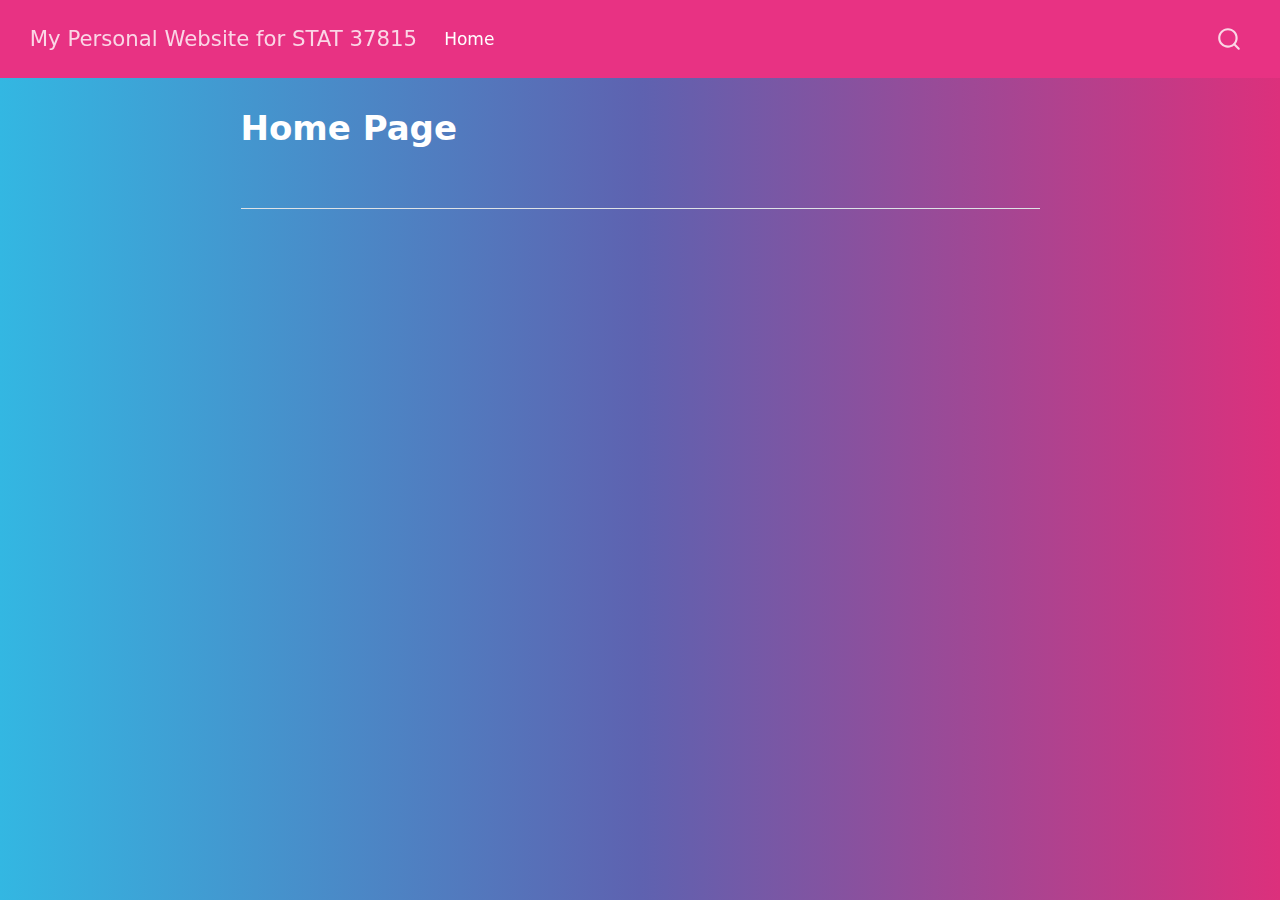
==== docs/index.html @ aac4f0df "Initial working web site" ====
<!DOCTYPE html>
<html xmlns="http://www.w3.org/1999/xhtml" lang="en" xml:lang="en"><head>

<meta charset="utf-8">
<meta name="generator" content="quarto-1.5.57">

<meta name="viewport" content="width=device-width, initial-scale=1.0, user-scalable=yes">


<title>Home Page – My Personal Website for STAT 37815</title>
<style>
code{white-space: pre-wrap;}
span.smallcaps{font-variant: small-caps;}
div.columns{display: flex; gap: min(4vw, 1.5em);}
div.column{flex: auto; overflow-x: auto;}
div.hanging-indent{margin-left: 1.5em; text-indent: -1.5em;}
ul.task-list{list-style: none;}
ul.task-list li input[type="checkbox"] {
  width: 0.8em;
  margin: 0 0.8em 0.2em -1em; /* quarto-specific, see https://github.com/quarto-dev/quarto-cli/issues/4556 */ 
  vertical-align: middle;
}
</style>


<script src="site_libs/quarto-nav/quarto-nav.js"></script>
<script src="site_libs/quarto-nav/headroom.min.js"></script>
<script src="site_libs/clipboard/clipboard.min.js"></script>
<script src="site_libs/quarto-search/autocomplete.umd.js"></script>
<script src="site_libs/quarto-search/fuse.min.js"></script>
<script src="site_libs/quarto-search/quarto-search.js"></script>
<meta name="quarto:offset" content="./">
<script src="site_libs/quarto-html/quarto.js"></script>
<script src="site_libs/quarto-html/popper.min.js"></script>
<script src="site_libs/quarto-html/tippy.umd.min.js"></script>
<script src="site_libs/quarto-html/anchor.min.js"></script>
<link href="site_libs/quarto-html/tippy.css" rel="stylesheet">
<link href="site_libs/quarto-html/quarto-syntax-highlighting.css" rel="stylesheet" id="quarto-text-highlighting-styles">
<script src="site_libs/bootstrap/bootstrap.min.js"></script>
<link href="site_libs/bootstrap/bootstrap-icons.css" rel="stylesheet">
<link href="site_libs/bootstrap/bootstrap.min.css" rel="stylesheet" id="quarto-bootstrap" data-mode="light">
<script id="quarto-search-options" type="application/json">{
  "location": "navbar",
  "copy-button": false,
  "collapse-after": 3,
  "panel-placement": "end",
  "type": "overlay",
  "limit": 50,
  "keyboard-shortcut": [
    "f",
    "/",
    "s"
  ],
  "show-item-context": false,
  "language": {
    "search-no-results-text": "No results",
    "search-matching-documents-text": "matching documents",
    "search-copy-link-title": "Copy link to search",
    "search-hide-matches-text": "Hide additional matches",
    "search-more-match-text": "more match in this document",
    "search-more-matches-text": "more matches in this document",
    "search-clear-button-title": "Clear",
    "search-text-placeholder": "",
    "search-detached-cancel-button-title": "Cancel",
    "search-submit-button-title": "Submit",
    "search-label": "Search"
  }
}</script>


</head>

<body class="nav-fixed fullcontent">

<div id="quarto-search-results"></div>
  <header id="quarto-header" class="headroom fixed-top">
    <nav class="navbar navbar-expand-lg " data-bs-theme="dark">
      <div class="navbar-container container-fluid">
      <div class="navbar-brand-container mx-auto">
    <a class="navbar-brand" href="./index.html">
    <span class="navbar-title">My Personal Website for STAT 37815</span>
    </a>
  </div>
            <div id="quarto-search" class="" title="Search"></div>
          <button class="navbar-toggler" type="button" data-bs-toggle="collapse" data-bs-target="#navbarCollapse" aria-controls="navbarCollapse" role="menu" aria-expanded="false" aria-label="Toggle navigation" onclick="if (window.quartoToggleHeadroom) { window.quartoToggleHeadroom(); }">
  <span class="navbar-toggler-icon"></span>
</button>
          <div class="collapse navbar-collapse" id="navbarCollapse">
            <ul class="navbar-nav navbar-nav-scroll me-auto">
  <li class="nav-item">
    <a class="nav-link active" href="./index.html" aria-current="page"> 
<span class="menu-text">Home</span></a>
  </li>  
  <li class="nav-item compact">
    <a class="nav-link" href="./about.qmd"> 
<span class="menu-text"></span></a>
  </li>  
</ul>
          </div> <!-- /navcollapse -->
            <div class="quarto-navbar-tools">
</div>
      </div> <!-- /container-fluid -->
    </nav>
</header>
<!-- content -->
<div id="quarto-content" class="quarto-container page-columns page-rows-contents page-layout-article page-navbar">
<!-- sidebar -->
<!-- margin-sidebar -->
    
<!-- main -->
<main class="content" id="quarto-document-content">

<header id="title-block-header" class="quarto-title-block default">
<div class="quarto-title">
<h1 class="title">Home Page</h1>
</div>



<div class="quarto-title-meta">

    
  
    
  </div>
  


</header>


<section id="section" class="level2">
<h2 class="anchored" data-anchor-id="section"></h2>


</section>

</main> <!-- /main -->
<script id="quarto-html-after-body" type="application/javascript">
window.document.addEventListener("DOMContentLoaded", function (event) {
  const toggleBodyColorMode = (bsSheetEl) => {
    const mode = bsSheetEl.getAttribute("data-mode");
    const bodyEl = window.document.querySelector("body");
    if (mode === "dark") {
      bodyEl.classList.add("quarto-dark");
      bodyEl.classList.remove("quarto-light");
    } else {
      bodyEl.classList.add("quarto-light");
      bodyEl.classList.remove("quarto-dark");
    }
  }
  const toggleBodyColorPrimary = () => {
    const bsSheetEl = window.document.querySelector("link#quarto-bootstrap");
    if (bsSheetEl) {
      toggleBodyColorMode(bsSheetEl);
    }
  }
  toggleBodyColorPrimary();  
  const icon = "";
  const anchorJS = new window.AnchorJS();
  anchorJS.options = {
    placement: 'right',
    icon: icon
  };
  anchorJS.add('.anchored');
  const isCodeAnnotation = (el) => {
    for (const clz of el.classList) {
      if (clz.startsWith('code-annotation-')) {                     
        return true;
      }
    }
    return false;
  }
  const onCopySuccess = function(e) {
    // button target
    const button = e.trigger;
    // don't keep focus
    button.blur();
    // flash "checked"
    button.classList.add('code-copy-button-checked');
    var currentTitle = button.getAttribute("title");
    button.setAttribute("title", "Copied!");
    let tooltip;
    if (window.bootstrap) {
      button.setAttribute("data-bs-toggle", "tooltip");
      button.setAttribute("data-bs-placement", "left");
      button.setAttribute("data-bs-title", "Copied!");
      tooltip = new bootstrap.Tooltip(button, 
        { trigger: "manual", 
          customClass: "code-copy-button-tooltip",
          offset: [0, -8]});
      tooltip.show();    
    }
    setTimeout(function() {
      if (tooltip) {
        tooltip.hide();
        button.removeAttribute("data-bs-title");
        button.removeAttribute("data-bs-toggle");
        button.removeAttribute("data-bs-placement");
      }
      button.setAttribute("title", currentTitle);
      button.classList.remove('code-copy-button-checked');
    }, 1000);
    // clear code selection
    e.clearSelection();
  }
  const getTextToCopy = function(trigger) {
      const codeEl = trigger.previousElementSibling.cloneNode(true);
      for (const childEl of codeEl.children) {
        if (isCodeAnnotation(childEl)) {
          childEl.remove();
        }
      }
      return codeEl.innerText;
  }
  const clipboard = new window.ClipboardJS('.code-copy-button:not([data-in-quarto-modal])', {
    text: getTextToCopy
  });
  clipboard.on('success', onCopySuccess);
  if (window.document.getElementById('quarto-embedded-source-code-modal')) {
    // For code content inside modals, clipBoardJS needs to be initialized with a container option
    // TODO: Check when it could be a function (https://github.com/zenorocha/clipboard.js/issues/860)
    const clipboardModal = new window.ClipboardJS('.code-copy-button[data-in-quarto-modal]', {
      text: getTextToCopy,
      container: window.document.getElementById('quarto-embedded-source-code-modal')
    });
    clipboardModal.on('success', onCopySuccess);
  }
    var localhostRegex = new RegExp(/^(?:http|https):\/\/localhost\:?[0-9]*\//);
    var mailtoRegex = new RegExp(/^mailto:/);
      var filterRegex = new RegExp('/' + window.location.host + '/');
    var isInternal = (href) => {
        return filterRegex.test(href) || localhostRegex.test(href) || mailtoRegex.test(href);
    }
    // Inspect non-navigation links and adorn them if external
 	var links = window.document.querySelectorAll('a[href]:not(.nav-link):not(.navbar-brand):not(.toc-action):not(.sidebar-link):not(.sidebar-item-toggle):not(.pagination-link):not(.no-external):not([aria-hidden]):not(.dropdown-item):not(.quarto-navigation-tool):not(.about-link)');
    for (var i=0; i<links.length; i++) {
      const link = links[i];
      if (!isInternal(link.href)) {
        // undo the damage that might have been done by quarto-nav.js in the case of
        // links that we want to consider external
        if (link.dataset.originalHref !== undefined) {
          link.href = link.dataset.originalHref;
        }
      }
    }
  function tippyHover(el, contentFn, onTriggerFn, onUntriggerFn) {
    const config = {
      allowHTML: true,
      maxWidth: 500,
      delay: 100,
      arrow: false,
      appendTo: function(el) {
          return el.parentElement;
      },
      interactive: true,
      interactiveBorder: 10,
      theme: 'quarto',
      placement: 'bottom-start',
    };
    if (contentFn) {
      config.content = contentFn;
    }
    if (onTriggerFn) {
      config.onTrigger = onTriggerFn;
    }
    if (onUntriggerFn) {
      config.onUntrigger = onUntriggerFn;
    }
    window.tippy(el, config); 
  }
  const noterefs = window.document.querySelectorAll('a[role="doc-noteref"]');
  for (var i=0; i<noterefs.length; i++) {
    const ref = noterefs[i];
    tippyHover(ref, function() {
      // use id or data attribute instead here
      let href = ref.getAttribute('data-footnote-href') || ref.getAttribute('href');
      try { href = new URL(href).hash; } catch {}
      const id = href.replace(/^#\/?/, "");
      const note = window.document.getElementById(id);
      if (note) {
        return note.innerHTML;
      } else {
        return "";
      }
    });
  }
  const xrefs = window.document.querySelectorAll('a.quarto-xref');
  const processXRef = (id, note) => {
    // Strip column container classes
    const stripColumnClz = (el) => {
      el.classList.remove("page-full", "page-columns");
      if (el.children) {
        for (const child of el.children) {
          stripColumnClz(child);
        }
      }
    }
    stripColumnClz(note)
    if (id === null || id.startsWith('sec-')) {
      // Special case sections, only their first couple elements
      const container = document.createElement("div");
      if (note.children && note.children.length > 2) {
        container.appendChild(note.children[0].cloneNode(true));
        for (let i = 1; i < note.children.length; i++) {
          const child = note.children[i];
          if (child.tagName === "P" && child.innerText === "") {
            continue;
          } else {
            container.appendChild(child.cloneNode(true));
            break;
          }
        }
        if (window.Quarto?.typesetMath) {
          window.Quarto.typesetMath(container);
        }
        return container.innerHTML
      } else {
        if (window.Quarto?.typesetMath) {
          window.Quarto.typesetMath(note);
        }
        return note.innerHTML;
      }
    } else {
      // Remove any anchor links if they are present
      const anchorLink = note.querySelector('a.anchorjs-link');
      if (anchorLink) {
        anchorLink.remove();
      }
      if (window.Quarto?.typesetMath) {
        window.Quarto.typesetMath(note);
      }
      // TODO in 1.5, we should make sure this works without a callout special case
      if (note.classList.contains("callout")) {
        return note.outerHTML;
      } else {
        return note.innerHTML;
      }
    }
  }
  for (var i=0; i<xrefs.length; i++) {
    const xref = xrefs[i];
    tippyHover(xref, undefined, function(instance) {
      instance.disable();
      let url = xref.getAttribute('href');
      let hash = undefined; 
      if (url.startsWith('#')) {
        hash = url;
      } else {
        try { hash = new URL(url).hash; } catch {}
      }
      if (hash) {
        const id = hash.replace(/^#\/?/, "");
        const note = window.document.getElementById(id);
        if (note !== null) {
          try {
            const html = processXRef(id, note.cloneNode(true));
            instance.setContent(html);
          } finally {
            instance.enable();
            instance.show();
          }
        } else {
          // See if we can fetch this
          fetch(url.split('#')[0])
          .then(res => res.text())
          .then(html => {
            const parser = new DOMParser();
            const htmlDoc = parser.parseFromString(html, "text/html");
            const note = htmlDoc.getElementById(id);
            if (note !== null) {
              const html = processXRef(id, note);
              instance.setContent(html);
            } 
          }).finally(() => {
            instance.enable();
            instance.show();
          });
        }
      } else {
        // See if we can fetch a full url (with no hash to target)
        // This is a special case and we should probably do some content thinning / targeting
        fetch(url)
        .then(res => res.text())
        .then(html => {
          const parser = new DOMParser();
          const htmlDoc = parser.parseFromString(html, "text/html");
          const note = htmlDoc.querySelector('main.content');
          if (note !== null) {
            // This should only happen for chapter cross references
            // (since there is no id in the URL)
            // remove the first header
            if (note.children.length > 0 && note.children[0].tagName === "HEADER") {
              note.children[0].remove();
            }
            const html = processXRef(null, note);
            instance.setContent(html);
          } 
        }).finally(() => {
          instance.enable();
          instance.show();
        });
      }
    }, function(instance) {
    });
  }
      let selectedAnnoteEl;
      const selectorForAnnotation = ( cell, annotation) => {
        let cellAttr = 'data-code-cell="' + cell + '"';
        let lineAttr = 'data-code-annotation="' +  annotation + '"';
        const selector = 'span[' + cellAttr + '][' + lineAttr + ']';
        return selector;
      }
      const selectCodeLines = (annoteEl) => {
        const doc = window.document;
        const targetCell = annoteEl.getAttribute("data-target-cell");
        const targetAnnotation = annoteEl.getAttribute("data-target-annotation");
        const annoteSpan = window.document.querySelector(selectorForAnnotation(targetCell, targetAnnotation));
        const lines = annoteSpan.getAttribute("data-code-lines").split(",");
        const lineIds = lines.map((line) => {
          return targetCell + "-" + line;
        })
        let top = null;
        let height = null;
        let parent = null;
        if (lineIds.length > 0) {
            //compute the position of the single el (top and bottom and make a div)
            const el = window.document.getElementById(lineIds[0]);
            top = el.offsetTop;
            height = el.offsetHeight;
            parent = el.parentElement.parentElement;
          if (lineIds.length > 1) {
            const lastEl = window.document.getElementById(lineIds[lineIds.length - 1]);
            const bottom = lastEl.offsetTop + lastEl.offsetHeight;
            height = bottom - top;
          }
          if (top !== null && height !== null && parent !== null) {
            // cook up a div (if necessary) and position it 
            let div = window.document.getElementById("code-annotation-line-highlight");
            if (div === null) {
              div = window.document.createElement("div");
              div.setAttribute("id", "code-annotation-line-highlight");
              div.style.position = 'absolute';
              parent.appendChild(div);
            }
            div.style.top = top - 2 + "px";
            div.style.height = height + 4 + "px";
            div.style.left = 0;
            let gutterDiv = window.document.getElementById("code-annotation-line-highlight-gutter");
            if (gutterDiv === null) {
              gutterDiv = window.document.createElement("div");
              gutterDiv.setAttribute("id", "code-annotation-line-highlight-gutter");
              gutterDiv.style.position = 'absolute';
              const codeCell = window.document.getElementById(targetCell);
              const gutter = codeCell.querySelector('.code-annotation-gutter');
              gutter.appendChild(gutterDiv);
            }
            gutterDiv.style.top = top - 2 + "px";
            gutterDiv.style.height = height + 4 + "px";
          }
          selectedAnnoteEl = annoteEl;
        }
      };
      const unselectCodeLines = () => {
        const elementsIds = ["code-annotation-line-highlight", "code-annotation-line-highlight-gutter"];
        elementsIds.forEach((elId) => {
          const div = window.document.getElementById(elId);
          if (div) {
            div.remove();
          }
        });
        selectedAnnoteEl = undefined;
      };
        // Handle positioning of the toggle
    window.addEventListener(
      "resize",
      throttle(() => {
        elRect = undefined;
        if (selectedAnnoteEl) {
          selectCodeLines(selectedAnnoteEl);
        }
      }, 10)
    );
    function throttle(fn, ms) {
    let throttle = false;
    let timer;
      return (...args) => {
        if(!throttle) { // first call gets through
            fn.apply(this, args);
            throttle = true;
        } else { // all the others get throttled
            if(timer) clearTimeout(timer); // cancel #2
            timer = setTimeout(() => {
              fn.apply(this, args);
              timer = throttle = false;
            }, ms);
        }
      };
    }
      // Attach click handler to the DT
      const annoteDls = window.document.querySelectorAll('dt[data-target-cell]');
      for (const annoteDlNode of annoteDls) {
        annoteDlNode.addEventListener('click', (event) => {
          const clickedEl = event.target;
          if (clickedEl !== selectedAnnoteEl) {
            unselectCodeLines();
            const activeEl = window.document.querySelector('dt[data-target-cell].code-annotation-active');
            if (activeEl) {
              activeEl.classList.remove('code-annotation-active');
            }
            selectCodeLines(clickedEl);
            clickedEl.classList.add('code-annotation-active');
          } else {
            // Unselect the line
            unselectCodeLines();
            clickedEl.classList.remove('code-annotation-active');
          }
        });
      }
  const findCites = (el) => {
    const parentEl = el.parentElement;
    if (parentEl) {
      const cites = parentEl.dataset.cites;
      if (cites) {
        return {
          el,
          cites: cites.split(' ')
        };
      } else {
        return findCites(el.parentElement)
      }
    } else {
      return undefined;
    }
  };
  var bibliorefs = window.document.querySelectorAll('a[role="doc-biblioref"]');
  for (var i=0; i<bibliorefs.length; i++) {
    const ref = bibliorefs[i];
    const citeInfo = findCites(ref);
    if (citeInfo) {
      tippyHover(citeInfo.el, function() {
        var popup = window.document.createElement('div');
        citeInfo.cites.forEach(function(cite) {
          var citeDiv = window.document.createElement('div');
          citeDiv.classList.add('hanging-indent');
          citeDiv.classList.add('csl-entry');
          var biblioDiv = window.document.getElementById('ref-' + cite);
          if (biblioDiv) {
            citeDiv.innerHTML = biblioDiv.innerHTML;
          }
          popup.appendChild(citeDiv);
        });
        return popup.innerHTML;
      });
    }
  }
});
</script>
</div> <!-- /content -->




</body></html>
---- docs/site_libs/quarto-html/tippy.css ----
.tippy-box[data-animation=fade][data-state=hidden]{opacity:0}[data-tippy-root]{max-width:calc(100vw - 10px)}.tippy-box{position:relative;background-color:#333;color:#fff;border-radius:4px;font-size:14px;line-height:1.4;white-space:normal;outline:0;transition-property:transform,visibility,opacity}.tippy-box[data-placement^=top]>.tippy-arrow{bottom:0}.tippy-box[data-placement^=top]>.tippy-arrow:before{bottom:-7px;left:0;border-width:8px 8px 0;border-top-color:initial;transform-origin:center top}.tippy-box[data-placement^=bottom]>.tippy-arrow{top:0}.tippy-box[data-placement^=bottom]>.tippy-arrow:before{top:-7px;left:0;border-width:0 8px 8px;border-bottom-color:initial;transform-origin:center bottom}.tippy-box[data-placement^=left]>.tippy-arrow{right:0}.tippy-box[data-placement^=left]>.tippy-arrow:before{border-width:8px 0 8px 8px;border-left-color:initial;right:-7px;transform-origin:center left}.tippy-box[data-placement^=right]>.tippy-arrow{left:0}.tippy-box[data-placement^=right]>.tippy-arrow:before{left:-7px;border-width:8px 8px 8px 0;border-right-color:initial;transform-origin:center right}.tippy-box[data-inertia][data-state=visible]{transition-timing-function:cubic-bezier(.54,1.5,.38,1.11)}.tippy-arrow{width:16px;height:16px;color:#333}.tippy-arrow:before{content:"";position:absolute;border-color:transparent;border-style:solid}.tippy-content{position:relative;padding:5px 9px;z-index:1}
---- docs/site_libs/quarto-html/quarto-syntax-highlighting.css ----
/* quarto syntax highlight colors */
:root {
  --quarto-hl-ot-color: #003B4F;
  --quarto-hl-at-color: #657422;
  --quarto-hl-ss-color: #20794D;
  --quarto-hl-an-color: #5E5E5E;
  --quarto-hl-fu-color: #4758AB;
  --quarto-hl-st-color: #20794D;
  --quarto-hl-cf-color: #003B4F;
  --quarto-hl-op-color: #5E5E5E;
  --quarto-hl-er-color: #AD0000;
  --quarto-hl-bn-color: #AD0000;
  --quarto-hl-al-color: #AD0000;
  --quarto-hl-va-color: #111111;
  --quarto-hl-bu-color: inherit;
  --quarto-hl-ex-color: inherit;
  --quarto-hl-pp-color: #AD0000;
  --quarto-hl-in-color: #5E5E5E;
  --quarto-hl-vs-color: #20794D;
  --quarto-hl-wa-color: #5E5E5E;
  --quarto-hl-do-color: #5E5E5E;
  --quarto-hl-im-color: #00769E;
  --quarto-hl-ch-color: #20794D;
  --quarto-hl-dt-color: #AD0000;
  --quarto-hl-fl-color: #AD0000;
  --quarto-hl-co-color: #5E5E5E;
  --quarto-hl-cv-color: #5E5E5E;
  --quarto-hl-cn-color: #8f5902;
  --quarto-hl-sc-color: #5E5E5E;
  --quarto-hl-dv-color: #AD0000;
  --quarto-hl-kw-color: #003B4F;
}

/* other quarto variables */
:root {
  --quarto-font-monospace: SFMono-Regular, Menlo, Monaco, Consolas, "Liberation Mono", "Courier New", monospace;
}

pre > code.sourceCode > span {
  color: #003B4F;
}

code span {
  color: #003B4F;
}

code.sourceCode > span {
  color: #003B4F;
}

div.sourceCode,
div.sourceCode pre.sourceCode {
  color: #003B4F;
}

code span.ot {
  color: #003B4F;
  font-style: inherit;
}

code span.at {
  color: #657422;
  font-style: inherit;
}

code span.ss {
  color: #20794D;
  font-style: inherit;
}

code span.an {
  color: #5E5E5E;
  font-style: inherit;
}

code span.fu {
  color: #4758AB;
  font-style: inherit;
}

code span.st {
  color: #20794D;
  font-style: inherit;
}

code span.cf {
  color: #003B4F;
  font-weight: bold;
  font-style: inherit;
}

code span.op {
  color: #5E5E5E;
  font-style: inherit;
}

code span.er {
  color: #AD0000;
  font-style: inherit;
}

code span.bn {
  color: #AD0000;
  font-style: inherit;
}

code span.al {
  color: #AD0000;
  font-style: inherit;
}

code span.va {
  color: #111111;
  font-style: inherit;
}

code span.bu {
  font-style: inherit;
}

code span.ex {
  font-style: inherit;
}

code span.pp {
  color: #AD0000;
  font-style: inherit;
}

code span.in {
  color: #5E5E5E;
  font-style: inherit;
}

code span.vs {
  color: #20794D;
  font-style: inherit;
}

code span.wa {
  color: #5E5E5E;
  font-style: italic;
}

code span.do {
  color: #5E5E5E;
  font-style: italic;
}

code span.im {
  color: #00769E;
  font-style: inherit;
}

code span.ch {
  color: #20794D;
  font-style: inherit;
}

code span.dt {
  color: #AD0000;
  font-style: inherit;
}

code span.fl {
  color: #AD0000;
  font-style: inherit;
}

code span.co {
  color: #5E5E5E;
  font-style: inherit;
}

code span.cv {
  color: #5E5E5E;
  font-style: italic;
}

code span.cn {
  color: #8f5902;
  font-style: inherit;
}

code span.sc {
  color: #5E5E5E;
  font-style: inherit;
}

code span.dv {
  color: #AD0000;
  font-style: inherit;
}

code span.kw {
  color: #003B4F;
  font-weight: bold;
  font-style: inherit;
}

.prevent-inlining {
  content: "</";
}

/*# sourceMappingURL=debc5d5d77c3f9108843748ff7464032.css.map */
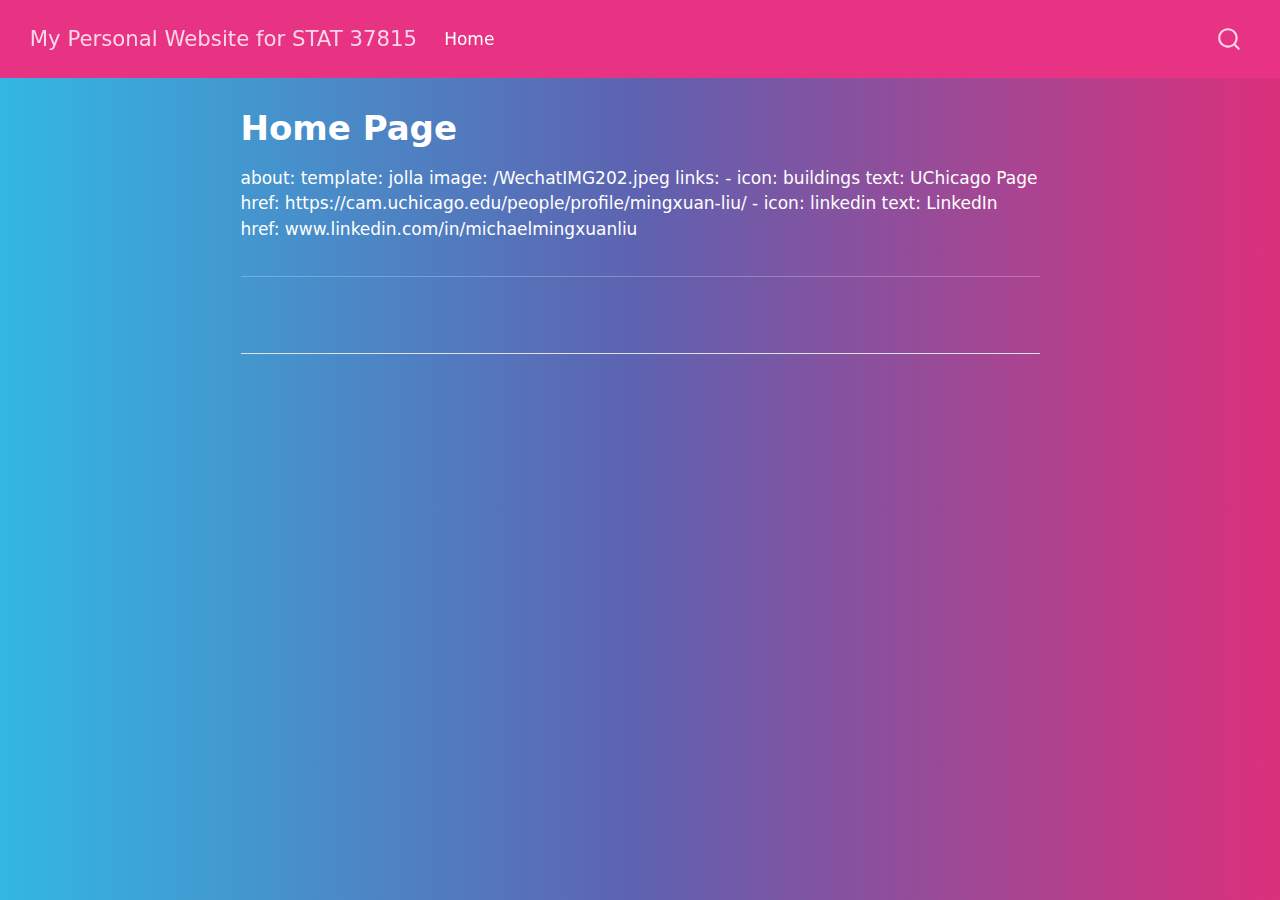
==== commit c6b1eaf8: "Adding links to index.qmd" ====
--- a/docs/index.html
+++ b/docs/index.html
@@ -129,6 +129,8 @@
 </header>
 
 
+<p>about: template: jolla image: /WechatIMG202.jpeg links: - icon: buildings text: UChicago Page href: https://cam.uchicago.edu/people/profile/mingxuan-liu/ - icon: linkedin text: LinkedIn href: www.linkedin.com/in/michaelmingxuanliu</p>
+<hr>
 <section id="section" class="level2">
 <h2 class="anchored" data-anchor-id="section"></h2>
 
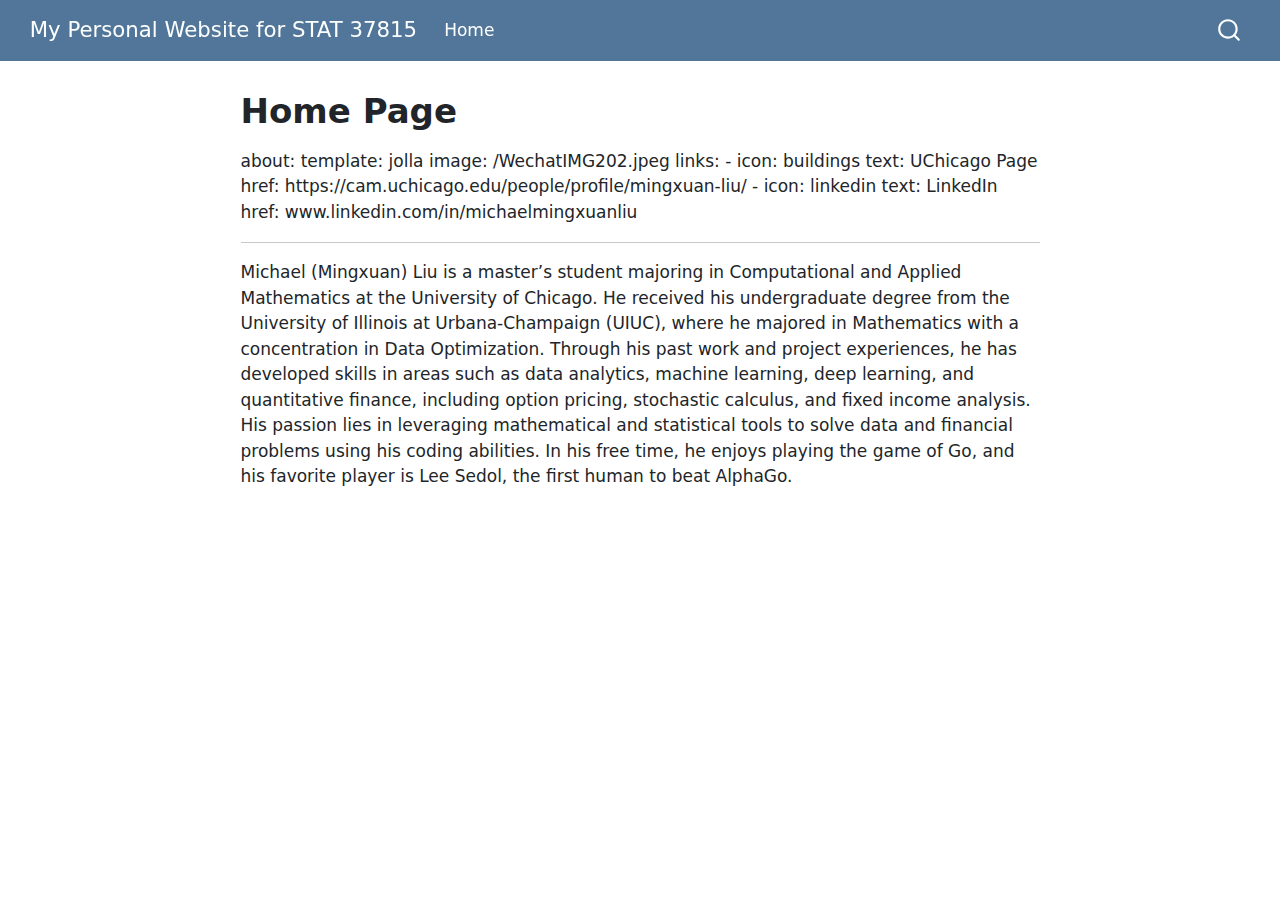
==== commit 0715d991: "Changing theme" ====
--- a/docs/index.html
+++ b/docs/index.html
@@ -131,11 +131,9 @@
 
 <p>about: template: jolla image: /WechatIMG202.jpeg links: - icon: buildings text: UChicago Page href: https://cam.uchicago.edu/people/profile/mingxuan-liu/ - icon: linkedin text: LinkedIn href: www.linkedin.com/in/michaelmingxuanliu</p>
 <hr>
-<section id="section" class="level2">
-<h2 class="anchored" data-anchor-id="section"></h2>
-
-
-</section>
+<p>Michael (Mingxuan) Liu is a master’s student majoring in Computational and Applied Mathematics at the University of Chicago. He received his undergraduate degree from the University of Illinois at Urbana-Champaign (UIUC), where he majored in Mathematics with a concentration in Data Optimization. Through his past work and project experiences, he has developed skills in areas such as data analytics, machine learning, deep learning, and quantitative finance, including option pricing, stochastic calculus, and fixed income analysis. His passion lies in leveraging mathematical and statistical tools to solve data and financial problems using his coding abilities. In his free time, he enjoys playing the game of Go, and his favorite player is Lee Sedol, the first human to beat AlphaGo.</p>
+
+
 
 </main> <!-- /main -->
 <script id="quarto-html-after-body" type="application/javascript">
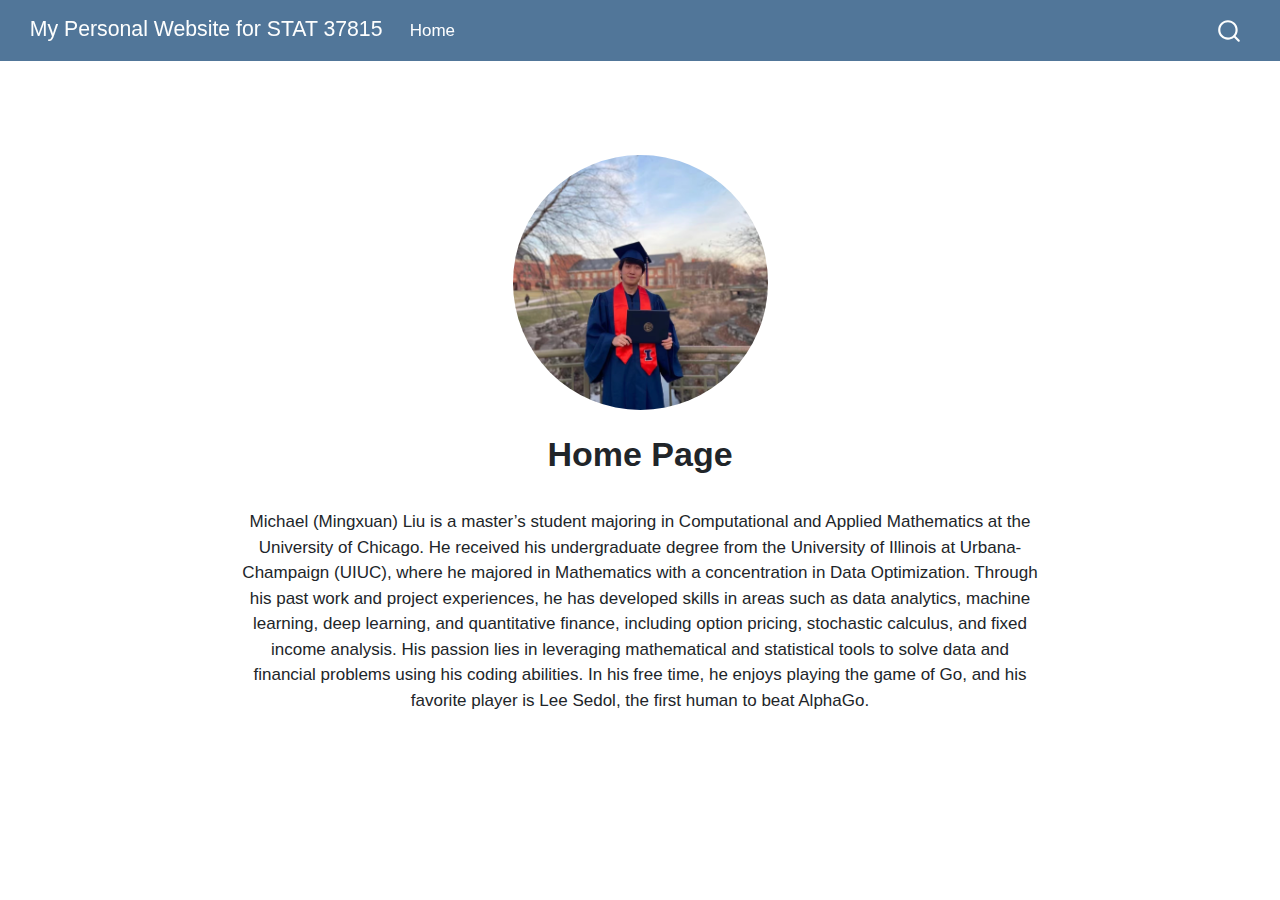
==== commit c9b242cd: "Adding a profile picture" ====
--- a/docs/index.html
+++ b/docs/index.html
@@ -33,7 +33,6 @@
 <script src="site_libs/quarto-html/quarto.js"></script>
 <script src="site_libs/quarto-html/popper.min.js"></script>
 <script src="site_libs/quarto-html/tippy.umd.min.js"></script>
-<script src="site_libs/quarto-html/anchor.min.js"></script>
 <link href="site_libs/quarto-html/tippy.css" rel="stylesheet">
 <link href="site_libs/quarto-html/quarto-syntax-highlighting.css" rel="stylesheet" id="quarto-text-highlighting-styles">
 <script src="site_libs/bootstrap/bootstrap.min.js"></script>
@@ -108,34 +107,22 @@
 <!-- margin-sidebar -->
     
 <!-- main -->
-<main class="content" id="quarto-document-content">
-
-<header id="title-block-header" class="quarto-title-block default">
+<div class="quarto-about-jolla">
+  <img src="/images/WechatIMG202.jpeg" class="about-image
+  round " style="height: 15em; width: 15em;">
+ <header id="title-block-header" class="quarto-title-block default">
 <div class="quarto-title">
 <h1 class="title">Home Page</h1>
 </div>
-
-
-
 <div class="quarto-title-meta">
-
-    
-  
-    
   </div>
-  
-
-
-</header>
-
-
-<p>about: template: jolla image: /WechatIMG202.jpeg links: - icon: buildings text: UChicago Page href: https://cam.uchicago.edu/people/profile/mingxuan-liu/ - icon: linkedin text: LinkedIn href: www.linkedin.com/in/michaelmingxuanliu</p>
-<hr>
+</header><main class="content" id="quarto-document-content">
 <p>Michael (Mingxuan) Liu is a master’s student majoring in Computational and Applied Mathematics at the University of Chicago. He received his undergraduate degree from the University of Illinois at Urbana-Champaign (UIUC), where he majored in Mathematics with a concentration in Data Optimization. Through his past work and project experiences, he has developed skills in areas such as data analytics, machine learning, deep learning, and quantitative finance, including option pricing, stochastic calculus, and fixed income analysis. His passion lies in leveraging mathematical and statistical tools to solve data and financial problems using his coding abilities. In his free time, he enjoys playing the game of Go, and his favorite player is Lee Sedol, the first human to beat AlphaGo.</p>
 
 
-
-</main> <!-- /main -->
+</main>  
+</div>
+ <!-- /main -->
 <script id="quarto-html-after-body" type="application/javascript">
 window.document.addEventListener("DOMContentLoaded", function (event) {
   const toggleBodyColorMode = (bsSheetEl) => {
@@ -156,13 +143,6 @@
     }
   }
   toggleBodyColorPrimary();  
-  const icon = "";
-  const anchorJS = new window.AnchorJS();
-  anchorJS.options = {
-    placement: 'right',
-    icon: icon
-  };
-  anchorJS.add('.anchored');
   const isCodeAnnotation = (el) => {
     for (const clz of el.classList) {
       if (clz.startsWith('code-annotation-')) {                     
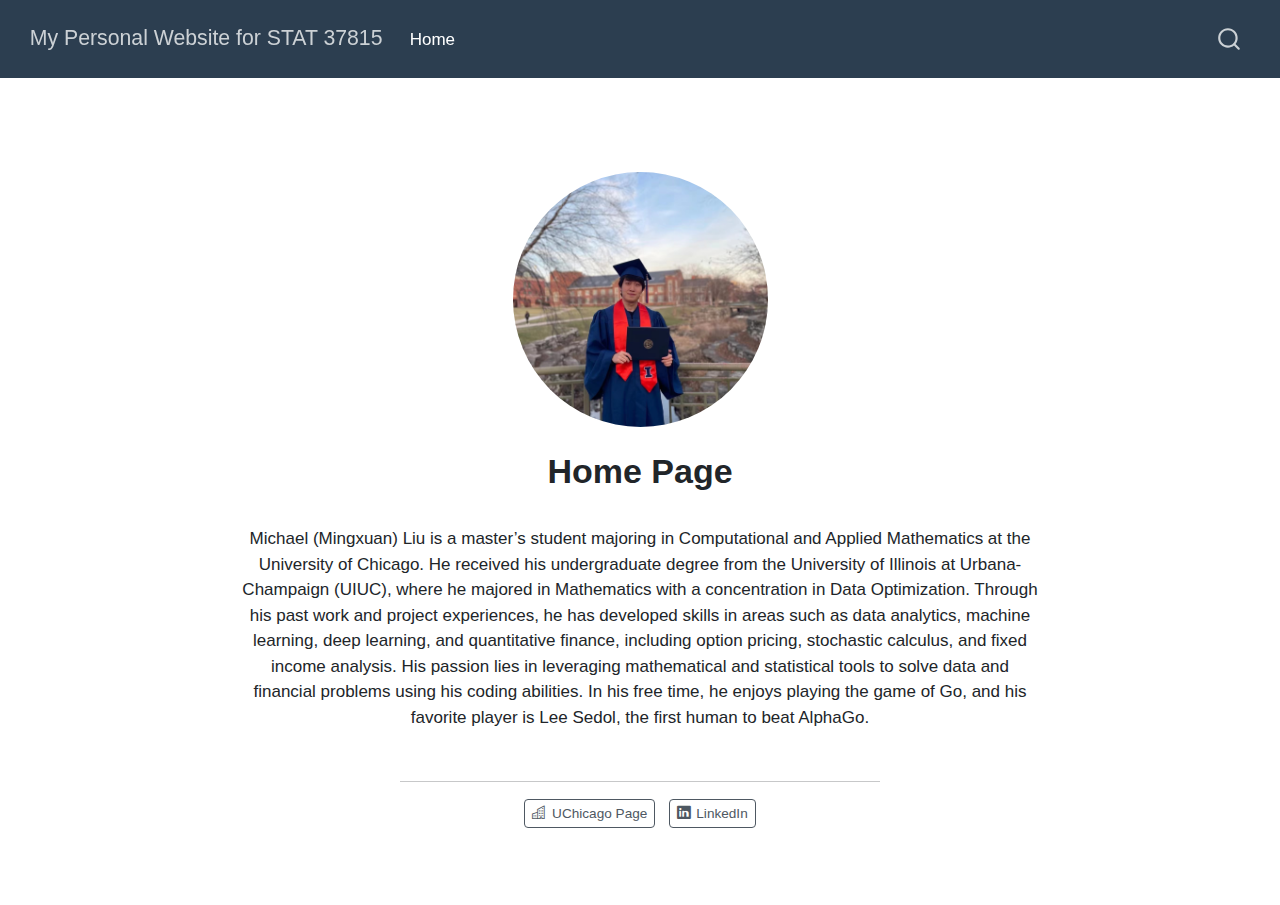
==== commit 4d3a4575: "Changing theme" ====
--- a/docs/index.html
+++ b/docs/index.html
@@ -67,6 +67,7 @@
 }</script>
 
 
+<link rel="stylesheet" href="styles.css">
 </head>
 
 <body class="nav-fixed fullcontent">
@@ -120,7 +121,18 @@
 <p>Michael (Mingxuan) Liu is a master’s student majoring in Computational and Applied Mathematics at the University of Chicago. He received his undergraduate degree from the University of Illinois at Urbana-Champaign (UIUC), where he majored in Mathematics with a concentration in Data Optimization. Through his past work and project experiences, he has developed skills in areas such as data analytics, machine learning, deep learning, and quantitative finance, including option pricing, stochastic calculus, and fixed income analysis. His passion lies in leveraging mathematical and statistical tools to solve data and financial problems using his coding abilities. In his free time, he enjoys playing the game of Go, and his favorite player is Lee Sedol, the first human to beat AlphaGo.</p>
 
 
-</main>  
+</main> 
+  <hr class="about-sep">
+   <div class="about-links">
+  <a href="https://cam.uchicago.edu/people/profile/mingxuan-liu/" class="about-link" rel="" target="">
+    <i class="bi bi-buildings"></i>
+     <span class="about-link-text">UChicago Page</span>
+  </a>
+  <a href="/www.linkedin.com/in/michaelmingxuanliu" class="about-link" rel="" target="">
+    <i class="bi bi-linkedin"></i>
+     <span class="about-link-text">LinkedIn</span>
+  </a>
+</div>
 </div>
  <!-- /main -->
 <script id="quarto-html-after-body" type="application/javascript">
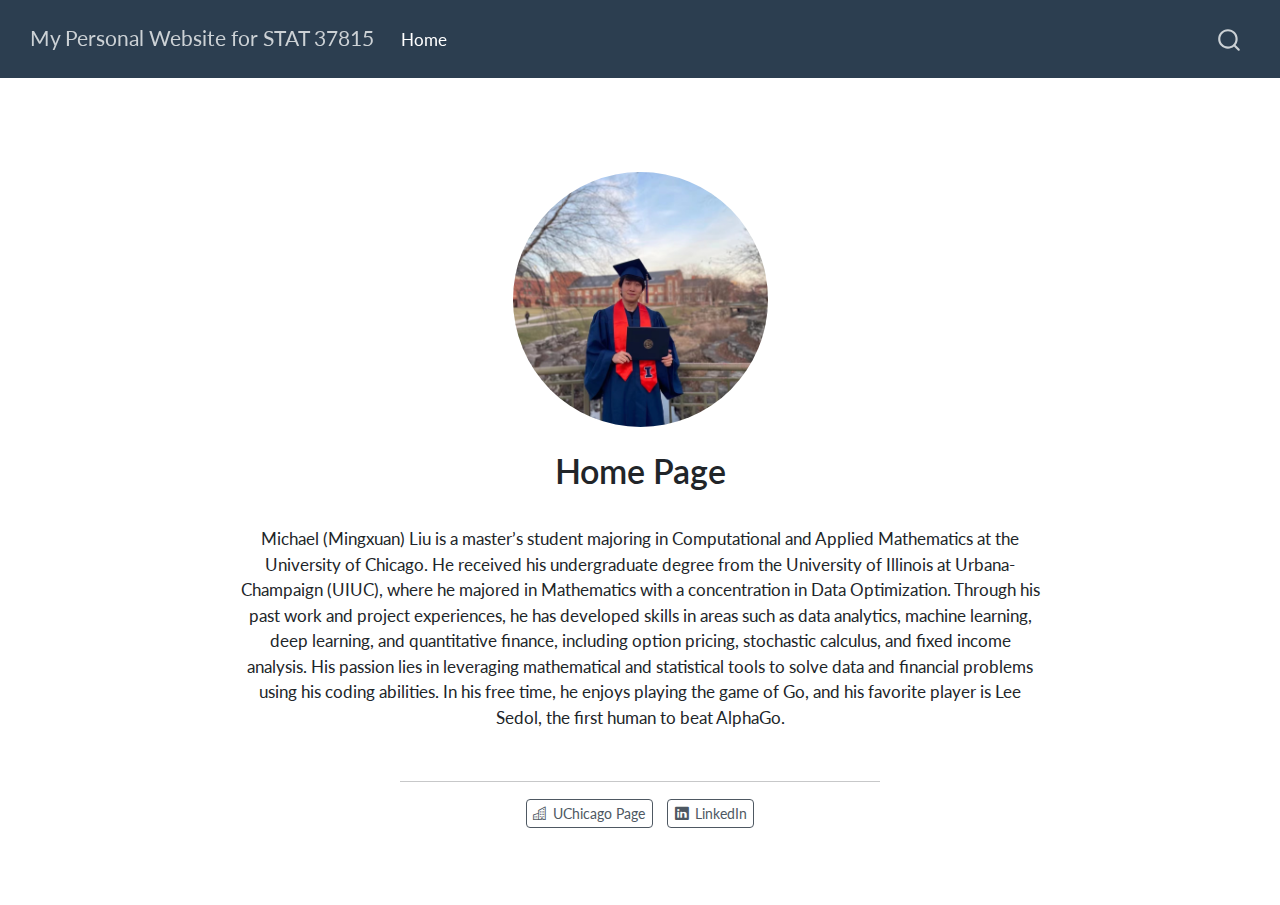
==== commit 79dc532a: "Changing site font" ====
--- a/docs/index.html
+++ b/docs/index.html
@@ -67,7 +67,6 @@
 }</script>
 
 
-<link rel="stylesheet" href="styles.css">
 </head>
 
 <body class="nav-fixed fullcontent">
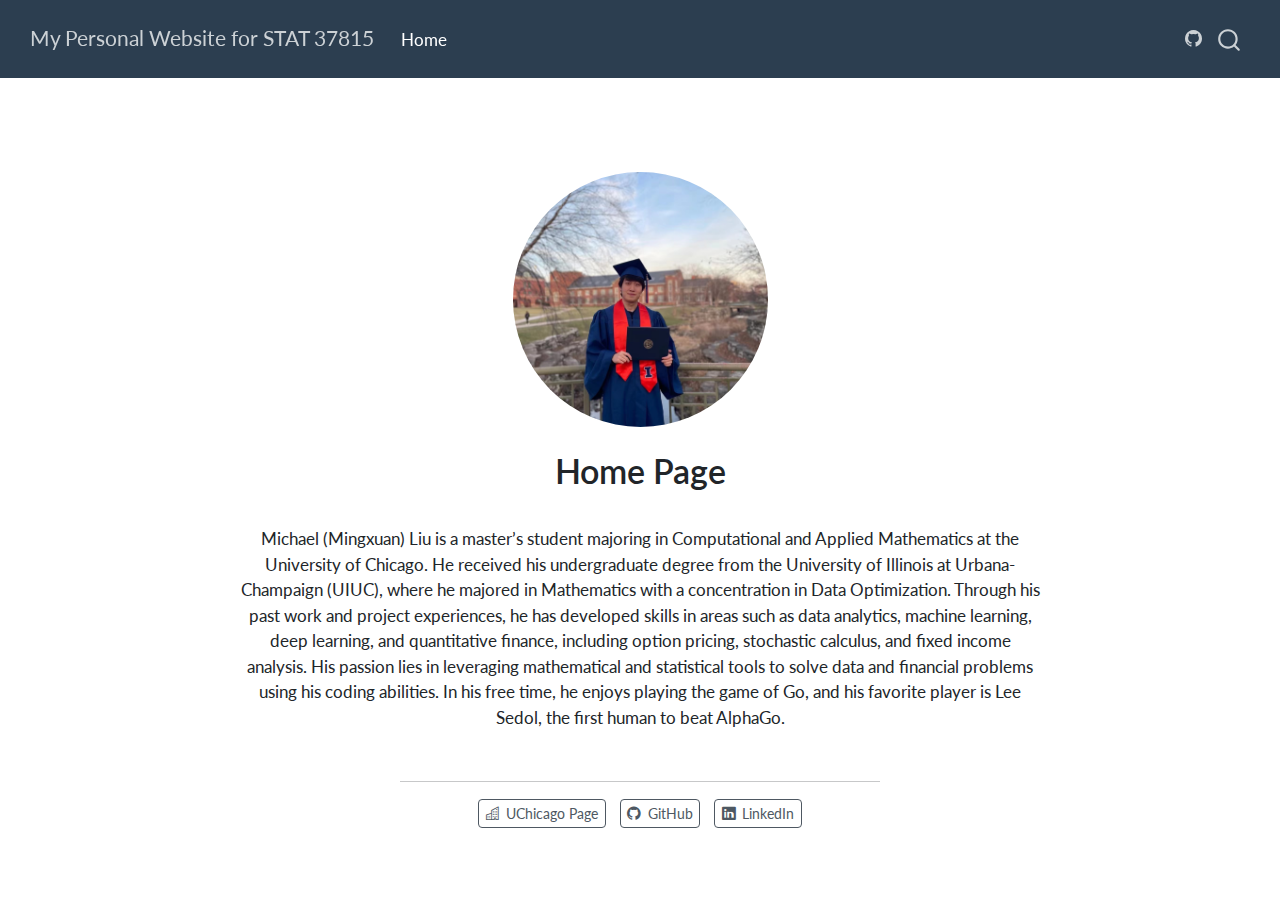
==== commit 299cac74: "add a new github icon" ====
--- a/docs/index.html
+++ b/docs/index.html
@@ -97,6 +97,7 @@
 </ul>
           </div> <!-- /navcollapse -->
             <div class="quarto-navbar-tools">
+    <a href="https://github.com/mingxuan1130/mingxuan1130.github.io" title="" class="quarto-navigation-tool px-1" aria-label=""><i class="bi bi-github"></i></a>
 </div>
       </div> <!-- /container-fluid -->
     </nav>
@@ -126,6 +127,10 @@
   <a href="https://cam.uchicago.edu/people/profile/mingxuan-liu/" class="about-link" rel="" target="">
     <i class="bi bi-buildings"></i>
      <span class="about-link-text">UChicago Page</span>
+  </a>
+  <a href="https://github.com/mingxuan1130" class="about-link" rel="" target="">
+    <i class="bi bi-github"></i>
+     <span class="about-link-text">GitHub</span>
   </a>
   <a href="/www.linkedin.com/in/michaelmingxuanliu" class="about-link" rel="" target="">
     <i class="bi bi-linkedin"></i>
